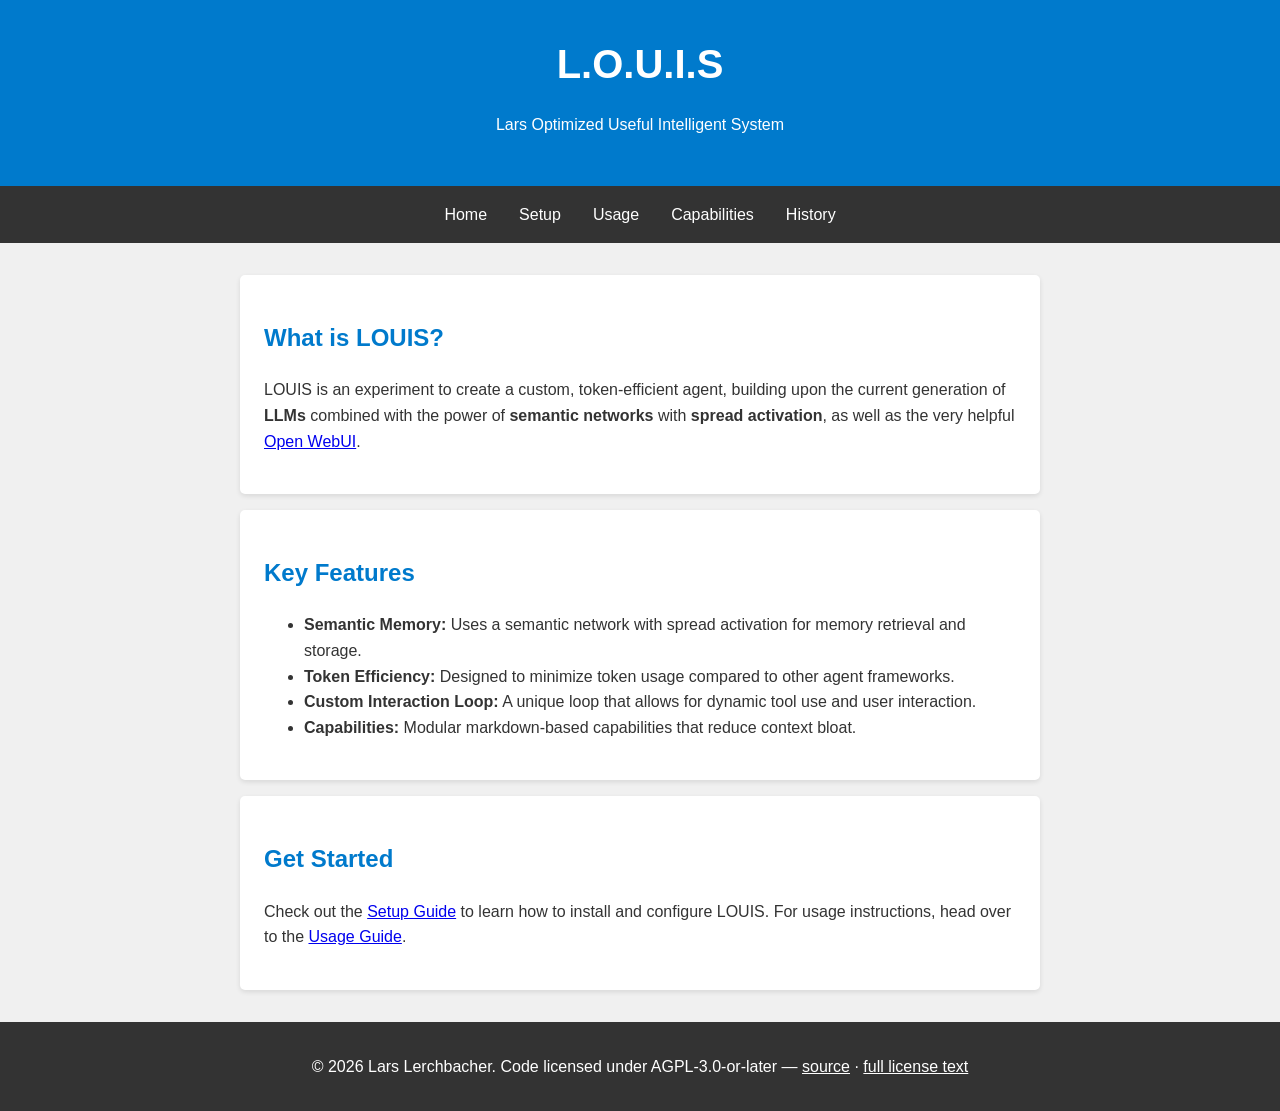
==== docs/index.html @ dea6ba2e "Updated README, added docs" ====
<!DOCTYPE html>
<html lang="en">
<head>
    <meta charset="UTF-8">
    <meta name="viewport" content="width=device-width, initial-scale=1.0">
    <title>LOUIS - Lars Optimized Useful Intelligent System</title>
    <link rel="stylesheet" href="style.css">
</head>
<body>
    <header>
        <h1>L.O.U.I.S</h1>
        <p>Lars Optimized Useful Intelligent System</p>
    </header>
    <nav>
        <ul>
            <li><a href="index.html">Home</a></li>
            <li><a href="setup.html">Setup</a></li>
            <li><a href="usage.html">Usage</a></li>
            <li><a href="capabilities.html">Capabilities</a></li>
            <li><a href="history.html">History</a></li>
        </ul>
    </nav>
    <main>
        <section>
            <h2>What is LOUIS?</h2>
            <p>
                LOUIS is an experiment to create a custom, token-efficient agent, building upon the current generation of <strong>LLMs</strong> combined with the power of <strong>semantic networks</strong> with <strong>spread activation</strong>, as well as the very helpful <a href="https://docs.openwebui.com/">Open WebUI</a>.
            </p>
        </section>
        <section>
            <h2>Key Features</h2>
            <ul>
                <li><strong>Semantic Memory:</strong> Uses a semantic network with spread activation for memory retrieval and storage.</li>
                <li><strong>Token Efficiency:</strong> Designed to minimize token usage compared to other agent frameworks.</li>
                <li><strong>Custom Interaction Loop:</strong> A unique loop that allows for dynamic tool use and user interaction.</li>
                <li><strong>Capabilities:</strong> Modular markdown-based capabilities that reduce context bloat.</li>
            </ul>
        </section>
        <section>
            <h2>Get Started</h2>
            <p>
                Check out the <a href="setup.html">Setup Guide</a> to learn how to install and configure LOUIS. For usage instructions, head over to the <a href="usage.html">Usage Guide</a>.
            </p>
        </section>
    </main>
    <footer>
        <p>© 2026 Lars Lerchbacher. Code licensed under AGPL-3.0-or-later — <a href="https://github.com/LarsLerchbacher/LOUIS">source</a> · <a href="https://www.gnu.org/licenses/agpl-3.0.html">full license text</a></p>
    </footer>
</body>
</html>
---- docs/style.css ----
/* AI-themed but readable styling */
/* Also AI generated if you're wondering. I wonder how it managed to put SOME of the CSS into an external sytelsheet... */
body {
    font-family: 'Segoe UI', Tahoma, Geneva, Verdana, sans-serif;
    line-height: 1.6;
    margin: 0;
    padding: 0;
    background-color: #f0f0f0;
    color: #333;
}

header {
    background-color: #007acc;
    color: white;
    padding: 2rem;
    text-align: center;
}

h1 {
    margin: 0;
    font-size: 2.5rem;
}

nav {
    background-color: #333;
    padding: 1rem;
}

nav ul {
    list-style: none;
    padding: 0;
    margin: 0;
    display: flex;
    justify-content: center;
}

nav li {
    margin: 0 1rem;
}

nav a {
    color: white;
    text-decoration: none;
}

nav a:hover {
    text-decoration: underline;
}

main {
    max-width: 800px;
    margin: 2rem auto;
    padding: 0 1rem;
}

section {
    background-color: white;
    padding: 1.5rem;
    margin-bottom: 1rem;
    border-radius: 5px;
    box-shadow: 0 2px 5px rgba(0, 0, 0, 0.1);
}

h2 {
    color: #007acc;
}

footer {
    text-align: center;
    padding: 1rem;
    background-color: #333;
    color: white;
}

footer a {
    color: white;
}
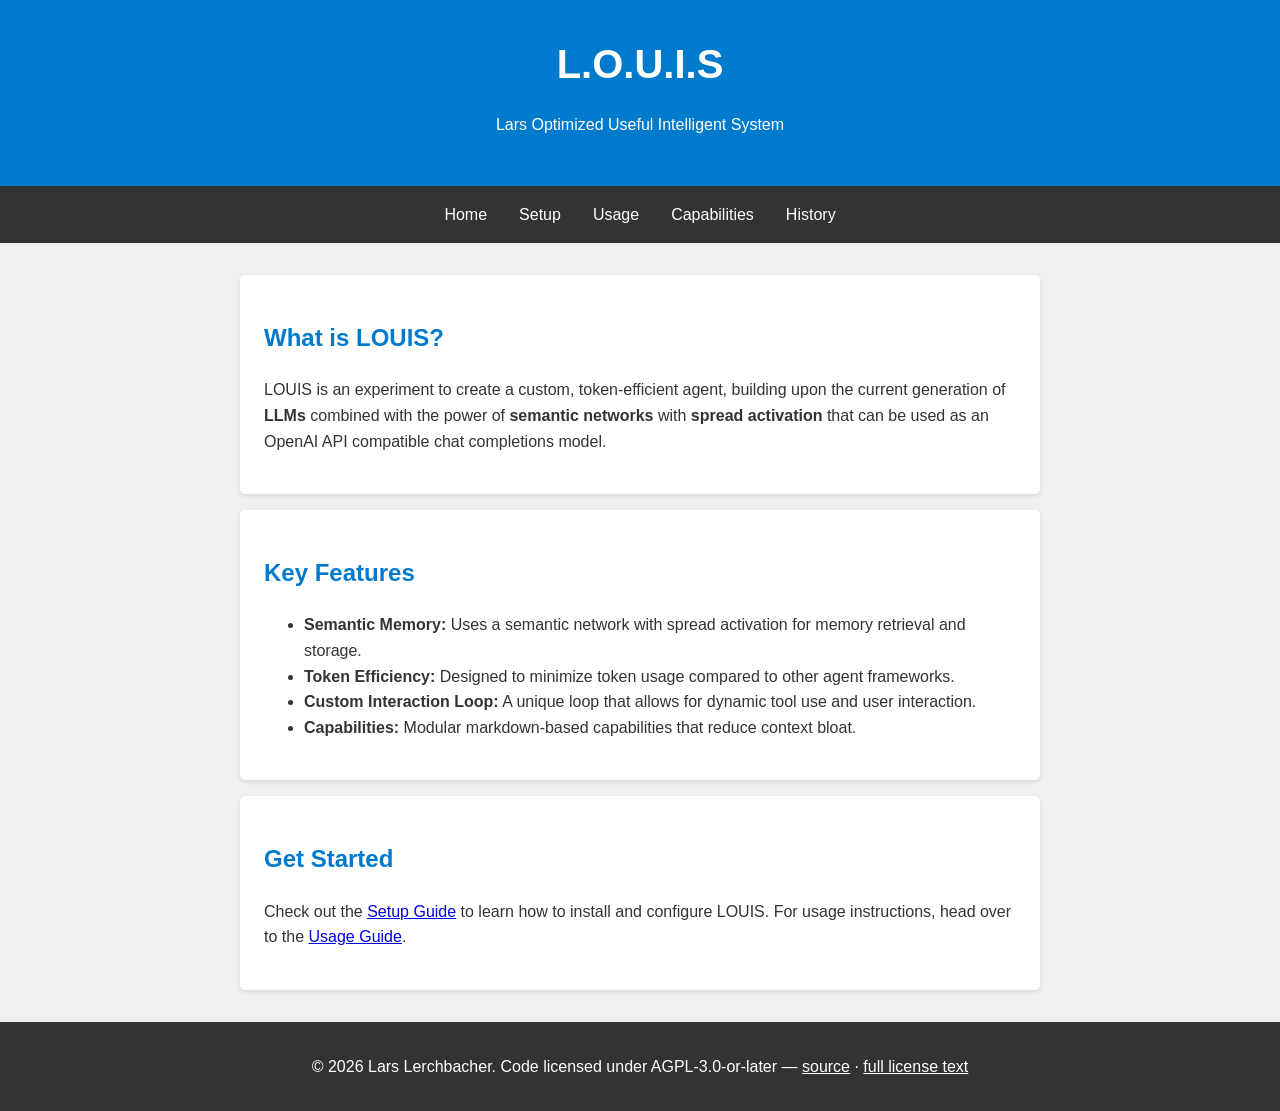
==== commit 5f0393a4: "Fully switched to OpenAIs API, removed chat summarization and OpenWebUI dependency, updated docs" ====
--- a/docs/index.html
+++ b/docs/index.html
@@ -24,7 +24,7 @@
         <section>
             <h2>What is LOUIS?</h2>
             <p>
-                LOUIS is an experiment to create a custom, token-efficient agent, building upon the current generation of <strong>LLMs</strong> combined with the power of <strong>semantic networks</strong> with <strong>spread activation</strong>, as well as the very helpful <a href="https://docs.openwebui.com/">Open WebUI</a>.
+                LOUIS is an experiment to create a custom, token-efficient agent, building upon the current generation of <strong>LLMs</strong> combined with the power of <strong>semantic networks</strong> with <strong>spread activation</strong> that can be used as an OpenAI API compatible chat completions model.
             </p>
         </section>
         <section>
